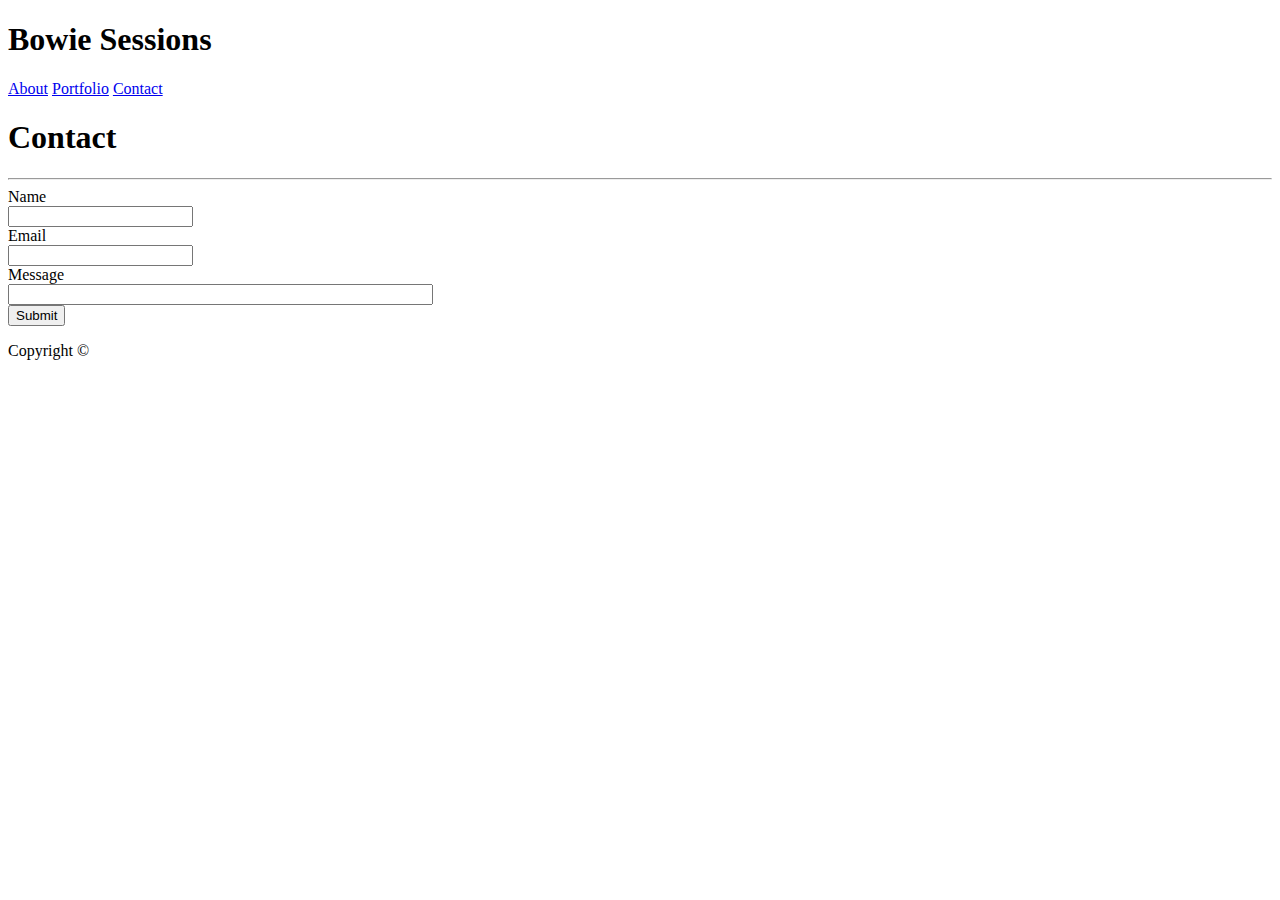
==== contact.html @ af3fc5ef "Basic pages laid out" ====
<!DOCTYPE html>
<html>
<head>
    <meta charset="utf-8" />
    <meta http-equiv="X-UA-Compatible" content="IE=edge">
    <title>Bowie Sessions' Portfolio</title>
    <meta name="viewport" content="width=device-width, initial-scale=1">
    <link rel="stylesheet" type="text/css" media="screen" href="assets/css/style.css" />
</head>
<body>
    <header>
        <h1 class="greenbox">
            Bowie Sessions
        </h1>
        <nav>
            <a href="index.html">About</a>
            <a href="portfolio.html">Portfolio</a>
            <a href="contact.html">Contact</a>
        </nav>
    </header>
    <section>
        <h1>
            Contact
        </h1>
        <hr>
        <form action="mailto:someone@example.com" method="post" enctype="text/plain">
         Name<br>
         <input type="text" name="name"><br>
         Email<br>
         <input type="text" name="mail"><br>
         Message<br>
         <input type="text" name="comment" size="50"><br>
         <input type="submit" value="Submit">
         </form>

    </section>
    <footer>
            <p>
                Copyright ©
            </p>
        </footer>
</body>
</html>
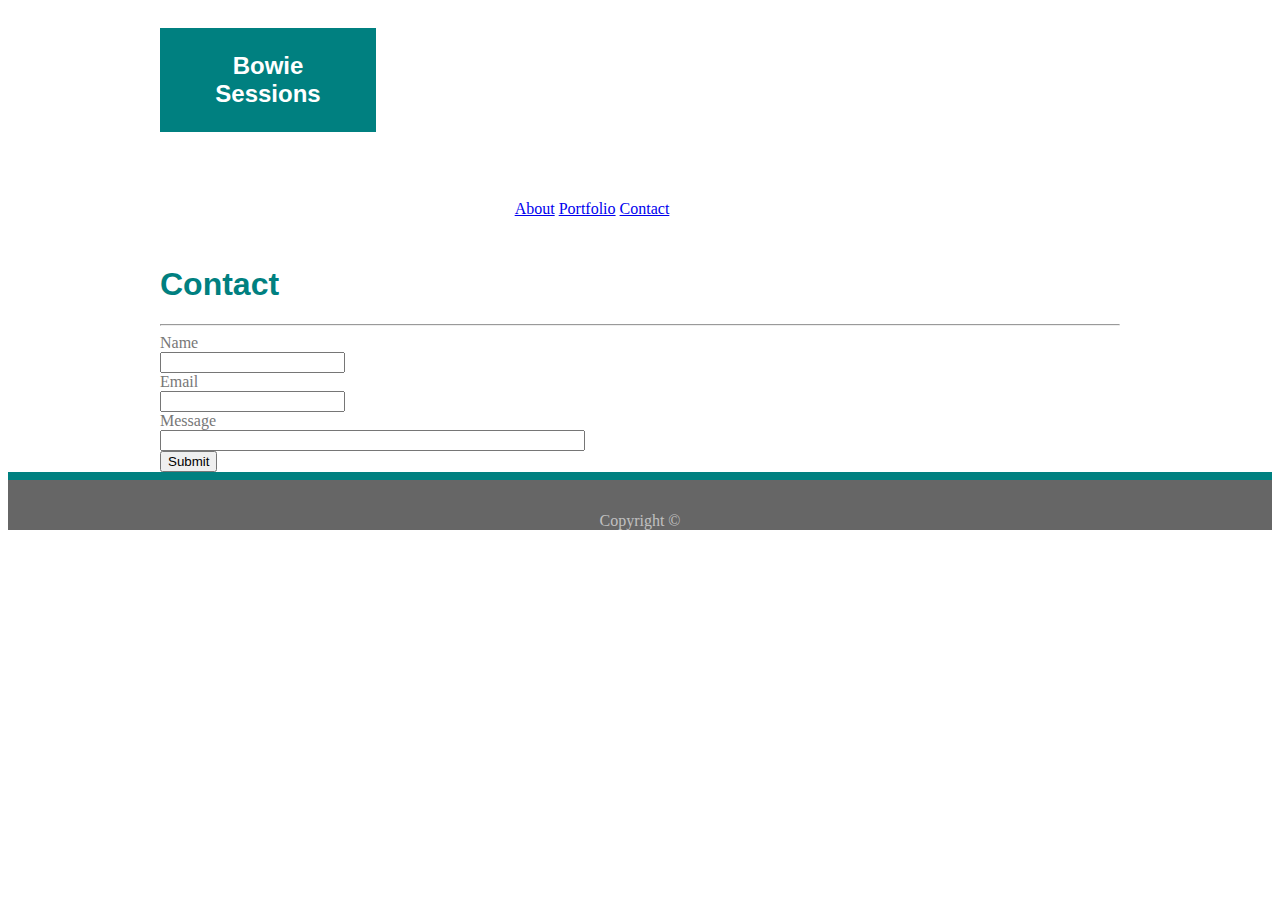
==== commit e477fb60: "Initial CSS attempts" ====
--- a/contact.html
+++ b/contact.html
@@ -8,17 +8,18 @@
     <link rel="stylesheet" type="text/css" media="screen" href="assets/css/style.css" />
 </head>
 <body>
+    <section>
     <header>
-        <h1 class="greenbox">
+        <h2 class="greenbox">
             Bowie Sessions
-        </h1>
+        </h2>
         <nav>
             <a href="index.html">About</a>
             <a href="portfolio.html">Portfolio</a>
             <a href="contact.html">Contact</a>
         </nav>
     </header>
-    <section>
+    <main>
         <h1>
             Contact
         </h1>
@@ -33,11 +34,12 @@
          <input type="submit" value="Submit">
          </form>
 
+        </main>
     </section>
-    <footer>
-            <p>
-                Copyright ©
-            </p>
-        </footer>
-</body>
-</html>+        <footer>
+                <p>
+                    Copyright ©
+                </p>
+            </footer>
+    </body>
+    </html>--- a/assets/css/style.css
+++ b/assets/css/style.css
@@ -0,0 +1,60 @@
+body {
+    color: #777;
+    font-family: Georgia, Times, 'Times New Roman', serif;
+    background-image: url(assets/images/circuit.png);
+}
+
+section {
+    width: 960px;
+    margin-left: auto;
+    margin-right: auto;
+}
+h1, h2, h3, h4, h5 {
+    font-family: Arial, Helvetica neue, Helvetica, sans-serif;
+    color: teal;
+}
+.greenbox {
+    float: left;
+    text-align: center;
+    display: block;
+    width: 7em;
+    padding: 1em;
+    background-color: teal;
+    color: #fff;
+}
+
+header {
+    background-color: #ffffff;
+    border-color: #cccccc;
+}
+
+nav {
+    float: right;
+    text-align: center;
+    padding: 3em;
+    width: 960px;
+}
+
+main {
+    clear: both;
+    background-color: #fff;
+    border-color: #ddd;
+    width: 960px;
+}
+
+.portfolio {
+    float: left;
+    width: 33.33%;
+    padding: 10px;
+  }
+
+  footer {
+    background-color: #666;
+    text-align: center;
+    color: silver;
+    padding-top: 1em;
+    border-top: 0.5em;
+    border-top-style: solid;
+    border-color: teal;
+    clear: both;
+}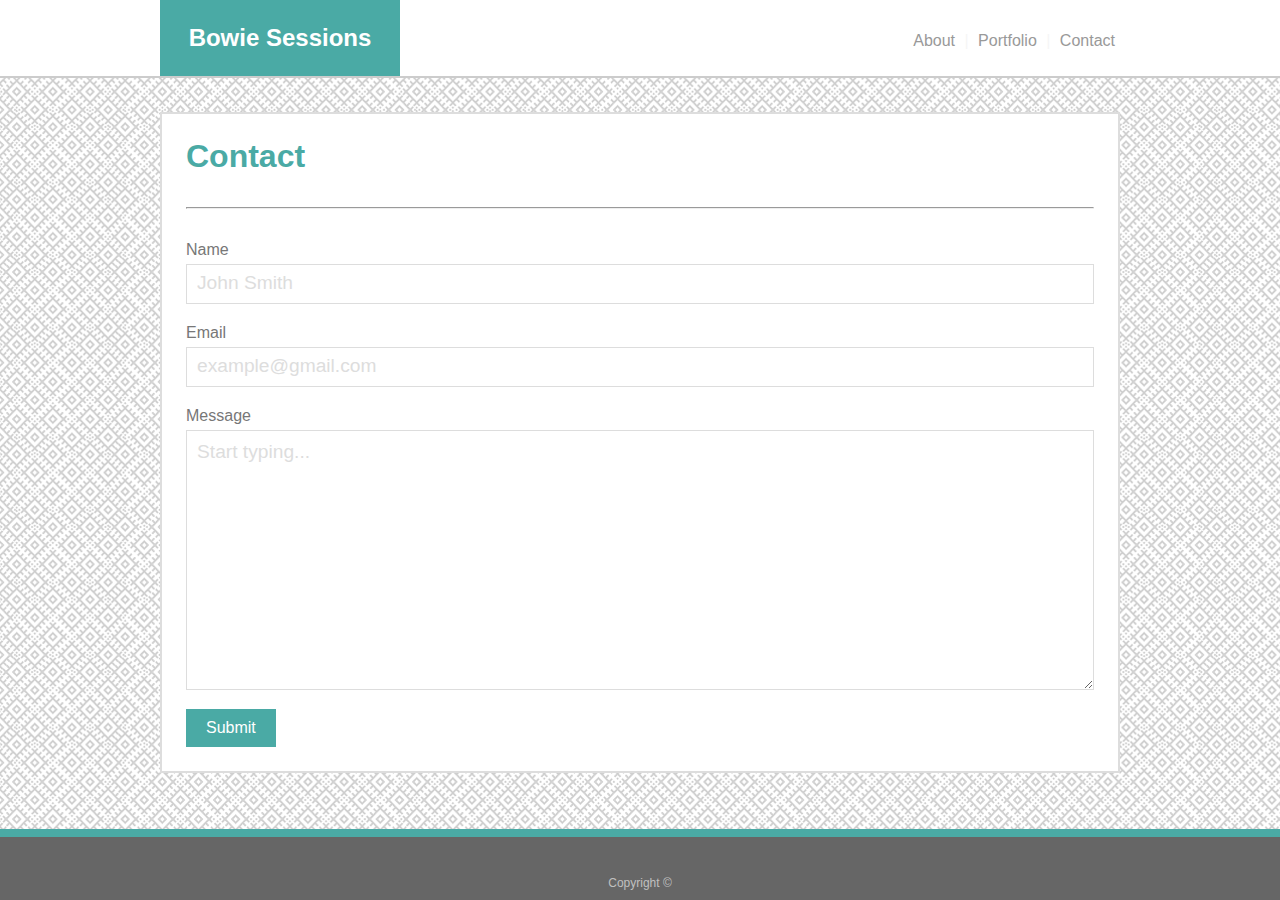
==== commit 487cee1a: "Finished homework" ====
--- a/contact.html
+++ b/contact.html
@@ -1,45 +1,51 @@
 <!DOCTYPE html>
 <html>
-<head>
+  <head>
     <meta charset="utf-8" />
-    <meta http-equiv="X-UA-Compatible" content="IE=edge">
+    <meta http-equiv="X-UA-Compatible" content="IE=edge" />
     <title>Bowie Sessions' Portfolio</title>
-    <meta name="viewport" content="width=device-width, initial-scale=1">
-    <link rel="stylesheet" type="text/css" media="screen" href="assets/css/style.css" />
-</head>
-<body>
-    <section>
+    <meta name="viewport" content="width=device-width, initial-scale=1" />
+    <link
+      rel="stylesheet"
+      type="text/css"
+      media="screen"
+      href="assets/css/style.css"
+    />
+  </head>
+  <body>
     <header>
-        <h2 class="greenbox">
-            Bowie Sessions
-        </h2>
+      <div class="content">
+        <h2 class="greenbox">Bowie Sessions</h2>
         <nav>
-            <a href="index.html">About</a>
-            <a href="portfolio.html">Portfolio</a>
-            <a href="contact.html">Contact</a>
+          <a href="index.html">About</a> |
+          <a href="portfolio.html">Portfolio</a> |
+          <a href="contact.html">Contact</a>
         </nav>
+      </div>
+      <div class="clearfix"></div>
     </header>
-    <main>
-        <h1>
-            Contact
-        </h1>
-        <hr>
-        <form action="mailto:someone@example.com" method="post" enctype="text/plain">
-         Name<br>
-         <input type="text" name="name"><br>
-         Email<br>
-         <input type="text" name="mail"><br>
-         Message<br>
-         <input type="text" name="comment" size="50"><br>
-         <input type="submit" value="Submit">
-         </form>
-
-        </main>
+    <section class="content">
+      <main>
+        <h1>Contact</h1>
+        <hr />
+        <form
+          action="mailto:eviltoon@yahoo.com"
+          method="post"
+          enctype="text/plain"
+        >
+          <div>
+            <label for="name">Name</label> <input id="name" type="text" name="name" placeholder="John Smith"/>
+          </div>
+          <div>
+            <label for="email">Email</label><input id="email" type="text" name="mail" placeholder="example@gmail.com"/>
+          </div>
+          <div>
+            <label for="message">Message</label> <textarea id="message" placeholder="Start typing..."></textarea></label>
+          </div>
+          <button class="submit" type="submit">Submit</button>
+        </form>
+      </main>
     </section>
-        <footer>
-                <p>
-                    Copyright ©
-                </p>
-            </footer>
-    </body>
-    </html>+    <footer><p>Copyright &copy;</p></footer>
+  </body>
+</html>
--- a/assets/css/style.css
+++ b/assets/css/style.css
@@ -1,60 +1,189 @@
+html,
 body {
-    color: #777;
-    font-family: Georgia, Times, 'Times New Roman', serif;
-    background-image: url(assets/images/circuit.png);
+  margin: 0;
+  padding: 0;
 }
 
-section {
-    width: 960px;
-    margin-left: auto;
-    margin-right: auto;
+body {
+  color: #777;
+  font-family: Georgia, Times, "Times New Roman", serif;
+  background-image: url(../images/circuit.png);
 }
-h1, h2, h3, h4, h5 {
-    font-family: Arial, Helvetica neue, Helvetica, sans-serif;
-    color: teal;
+
+.clearfix {
+  clear: both;
+}
+
+.content {
+  width: 960px;
+  margin-left: auto;
+  margin-right: auto;
+}
+
+h1,
+h2,
+h3,
+h4,
+h5 {
+  font-family: Arial, "Helvetica neue", Helvetica, sans-serif;
+  color: #4aaaa5;
+  padding: 0;
+  margin: 0;
 }
 .greenbox {
-    float: left;
-    text-align: center;
-    display: block;
-    width: 7em;
-    padding: 1em;
-    background-color: teal;
-    color: #fff;
+  /* position: relative; */
+  float: left;
+  margin: 0;
+  text-align: center;
+  width: 8em;
+  padding: 1em;
+  background-color: #4aaaa5;
+  color: #fff;
+  /* left: 352px; */
 }
 
 header {
-    background-color: #ffffff;
-    border-color: #cccccc;
+  position: fixed;
+  width: 100%;
+  top: 0;
+  background-color: #ffffff;
+  border-bottom: 2px solid #cccccc;
+  z-index: 1;
 }
 
 nav {
-    float: right;
-    text-align: center;
-    padding: 3em;
-    width: 960px;
+  text-align: right;
+  padding-top: 2em;
+  color: #f6f6f6;
+  font-family: Arial, "Helvetica neue", Helvetica, sans-serif;
+}
+
+nav a {
+  text-decoration: none;
+  color: #999;
+  padding: 0 5px;
 }
 
 main {
-    clear: both;
-    background-color: #fff;
-    border-color: #ddd;
-    width: 960px;
+  clear: both;
+  background-color: #fff;
+  margin: 7em 0 7em 0;
+  padding: 1.5em;
+  border: 2px solid #ddd;
 }
 
 .portfolio {
+  float: left;
+  position: relative;
+  width: 33.33%;
+  margin: 0 40px 55px 0;
+}
+
+.portfolio img {
+  width: 100%;
+}
+
+footer {
+  position: fixed;
+  bottom: 0;
+  width: 100%;
+  background-color: #666;
+  text-align: center;
+  color: silver;
+  padding: 1.5em 0 0.4em;
+  border-top: 0.5em;
+  border-top-style: solid;
+  border-color: #4aaaa5;
+  clear: both;
+  margin: 0;
+  z-index: 1;
+}
+
+hr {
+  margin: 2em 0;
+}
+
+.caption {
+  position: absolute;
+  bottom: 10px;
+  right: 0px;
+  background-color: #4aaaa5;
+  color: #fff;
+  width: 100%;
+  text-align: center;
+  padding: 0.7em 0;
+  font-size: 1.4em;
+}
+
+p {
+    line-height: 1.7em;
+    font-size: 1em;
+    font-family: Arial, "Helvetica neue", Helvetica, sans-serif;
+}
+
+footer p {
+    margin-bottom: 0;
+    font-size: 12px;
+    font-family: Arial, "Helvetica neue", Helvetica, sans-serif;
+}
+
+label {
+    display: block;
+    font-family: Arial, "Helvetica Neue", Helvetica, sans-serif;
+}
+
+.submit {
+    border: none;
+    padding: 10px 20px;
+    background-color: #4aaaa5;
+    color: #fff;
+    margin: 10px 0 0 0;
+    font-size: 1em;
+}
+
+input, textarea {
+    box-sizing: border-box;
+    width: 100%;
+    margin: 5px 0 20px 0;
+    padding: 10px;
+    border: 1px solid #ddd;
+    color: #777;
+    font-size: 1em;
+}
+
+textarea {
+    height: 20em;
+    margin: 5px 0 5px 0;
+}
+
+::placeholder {
+    font-family: Arial, "Helvetica Neue", Helvetica, sans-serif;
+    font-size: 1.2em;
+    color: #ddd;
+}
+
+.about-img {
     float: left;
-    width: 33.33%;
+    margin: 0 30px 30px 0;
+}
+
+a:hover {
+    color: steelblue;
     padding: 10px;
-  }
+}
 
-  footer {
-    background-color: #666;
-    text-align: center;
-    color: silver;
-    padding-top: 1em;
-    border-top: 0.5em;
-    border-top-style: solid;
-    border-color: teal;
-    clear: both;
-}+nav a:hover {
+    color: steelblue;
+    padding: 0 5px;
+}
+
+button:hover {
+    color: #4aaaa5;
+    background-color:#fff;
+    border: 1px solid #777;
+    padding: 9px 19px;
+}
+/* 
+img:hover {
+    filter: none;
+} */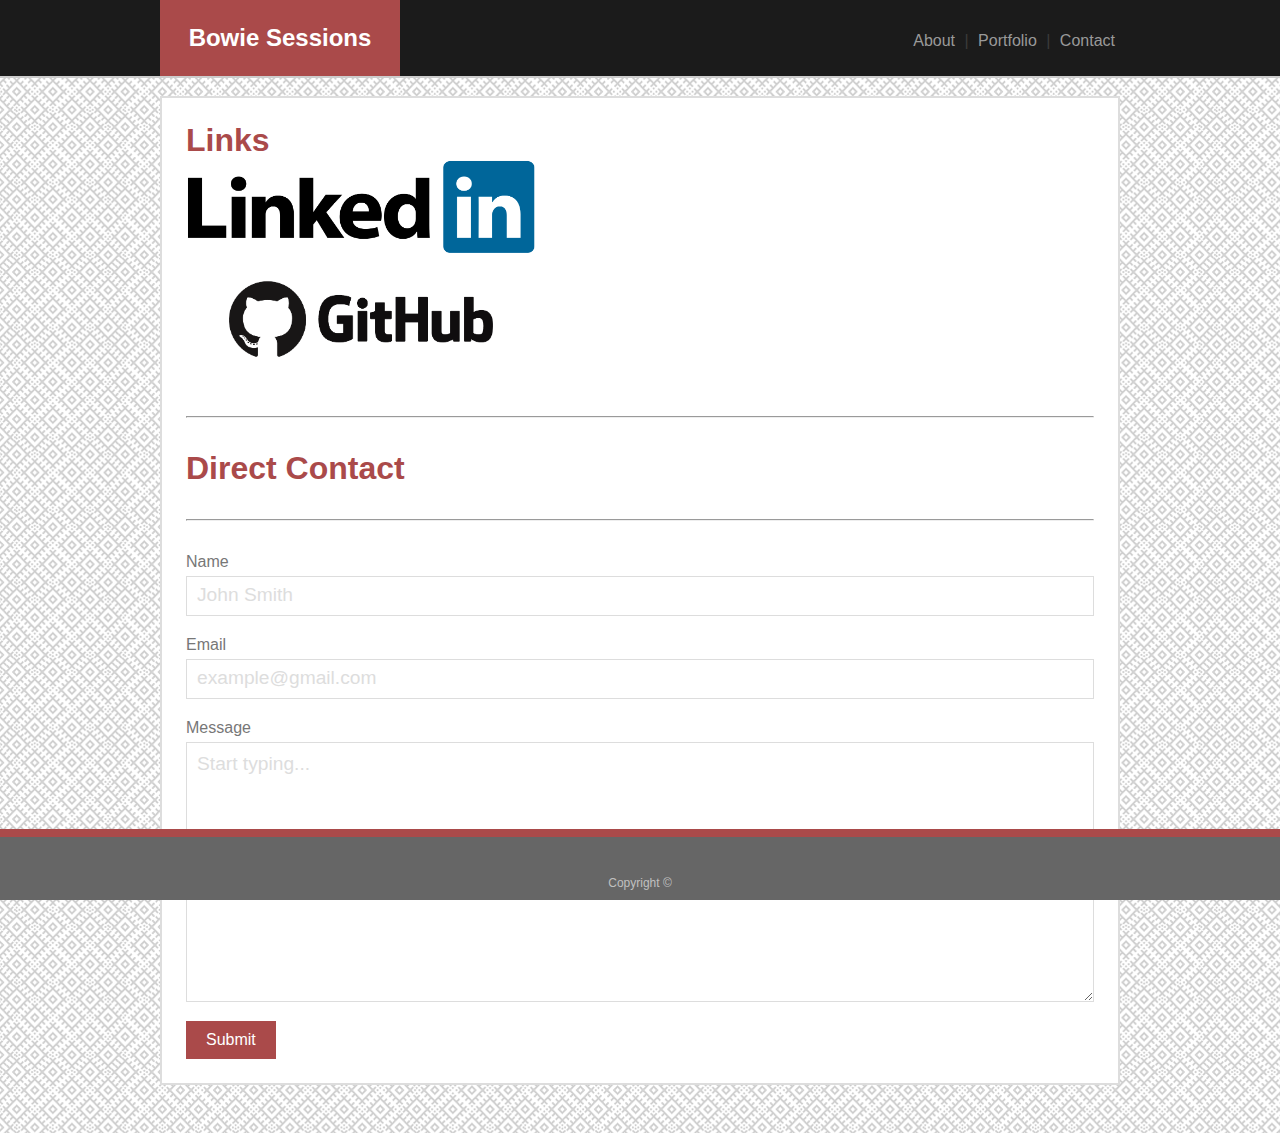
==== commit 4ad3dd2e: "New Portfolio page." ====
--- a/contact.html
+++ b/contact.html
@@ -26,7 +26,11 @@
     </header>
     <section class="content">
       <main>
-        <h1>Contact</h1>
+        <h1>Links</h1>
+        <a href="https://www.linkedin.com/in/bsessio/"><img src="assets/images/linkedin.png" width="350vw" style="display: block"></a>
+        <a href="https://github.com/bsessio/"><img src="assets/images/github.png" width="350vw" style="display: block"></a>
+        <hr />
+        <h1>Direct Contact</h1>
         <hr />
         <form
           action="mailto:eviltoon@yahoo.com"
--- a/assets/css/style.css
+++ b/assets/css/style.css
@@ -12,12 +12,6 @@
 
 .clearfix {
   clear: both;
-}
-
-.content {
-  width: 960px;
-  margin-left: auto;
-  margin-right: auto;
 }
 
 h1,
@@ -26,7 +20,7 @@
 h4,
 h5 {
   font-family: Arial, "Helvetica neue", Helvetica, sans-serif;
-  color: #4aaaa5;
+  color: #aa4a4a;
   padding: 0;
   margin: 0;
 }
@@ -37,7 +31,7 @@
   text-align: center;
   width: 8em;
   padding: 1em;
-  background-color: #4aaaa5;
+  background-color: #aa4a4a;
   color: #fff;
   /* left: 352px; */
 }
@@ -46,7 +40,7 @@
   position: fixed;
   width: 100%;
   top: 0;
-  background-color: #ffffff;
+  background-color: #1b1b1b;
   border-bottom: 2px solid #cccccc;
   z-index: 1;
 }
@@ -54,7 +48,7 @@
 nav {
   text-align: right;
   padding-top: 2em;
-  color: #f6f6f6;
+  color: #3b3b3b;
   font-family: Arial, "Helvetica neue", Helvetica, sans-serif;
 }
 
@@ -73,14 +67,20 @@
 }
 
 .portfolio {
+  display: block;
   float: left;
   position: relative;
-  width: 33.33%;
-  margin: 0 40px 55px 0;
+  width: 31%;
+  margin: 0 20px 20px 0;
+}
+
+.hide {
+  display: none;
 }
 
 .portfolio img {
   width: 100%;
+  border: 1px solid #666;
 }
 
 footer {
@@ -93,7 +93,7 @@
   padding: 1.5em 0 0.4em;
   border-top: 0.5em;
   border-top-style: solid;
-  border-color: #4aaaa5;
+  border-color: #aa4a4a;
   clear: both;
   margin: 0;
   z-index: 1;
@@ -107,7 +107,7 @@
   position: absolute;
   bottom: 10px;
   right: 0px;
-  background-color: #4aaaa5;
+  background-color: #aa4a4a;
   color: #fff;
   width: 100%;
   text-align: center;
@@ -135,7 +135,7 @@
 .submit {
     border: none;
     padding: 10px 20px;
-    background-color: #4aaaa5;
+    background-color: #aa4a4a;
     color: #fff;
     margin: 10px 0 0 0;
     font-size: 1em;
@@ -165,11 +165,13 @@
 .about-img {
     float: left;
     margin: 0 30px 30px 0;
-}
-
-a:hover {
+    max-width: 100%;
+    height: auto;
+}
+
+.portImages:hover {
     color: steelblue;
-    padding: 10px;
+    padding-left: 10px;
 }
 
 nav a:hover {
@@ -178,12 +180,122 @@
 }
 
 button:hover {
-    color: #4aaaa5;
-    background-color:#fff;
+    color: #fff;
+    background-color:#3b3b3b;
     border: 1px solid #777;
     padding: 9px 19px;
 }
-/* 
-img:hover {
-    filter: none;
-} */+
+@media (max-width: 640px) {
+  header, footer {
+    position: relative;
+  }
+
+ 
+  .greenbox {
+    position: relative;
+    float: none;
+    width: auto;
+    padding: 1.5em;
+    margin: 0;
+      }
+      
+  nav {
+    text-align: center;
+    font-size: 1em;
+    padding: 1em;
+  }
+      
+  header {
+    width: 100%;
+    padding-left: 0;
+    padding-right: 0;
+  }
+
+  .content {
+    max-width: 100%;
+    }
+  
+  main {
+    margin-top: 5%;
+    margin-bottom: 5%;
+    max-width: 90%;
+    margin-right: auto;
+    margin-left: auto;
+  }
+
+  .about-img {
+    display: block;
+    margin-left: auto;
+    margin-right: auto;
+    min-width: 100%;
+  }
+
+.portfolio {
+  position: relative;
+  width: 80%;
+  margin: 0 5% 5% 5%;
+}
+
+}
+
+@media (min-width: 641px) and (max-width: 959px) {
+
+  header {
+    width: 100%;
+  }
+
+.content {
+  max-width: 90%;
+  margin-left: 5%;
+  margin-right: 5%;
+}
+
+main {
+  margin-top: 15%;
+  margin-bottom: 15%;
+  max-width: 100%;
+}
+
+.portfolio {
+  position: relative;
+  width: 40%;
+  margin: 0 5% 5% 5%;
+}
+
+}
+
+@media (min-width: 959px) and (max-width: 990px) {
+
+  .content {
+    max-width: 80%;
+    margin-left: 10%;
+    margin-right: 10%;
+  }
+  
+  main {
+    margin-top: 15%;
+    margin-bottom: 15%;
+    max-width: 100%;
+  
+  }
+  
+  }
+
+  @media (min-width: 990px) {
+
+    .content {
+        max-width: 960px;
+        margin-left: auto;
+        margin-right: auto;
+    }
+    
+    main {
+      margin-top: 10%;
+      margin-bottom: 5%;
+      max-width: 100%;
+    
+    }
+    
+    
+    }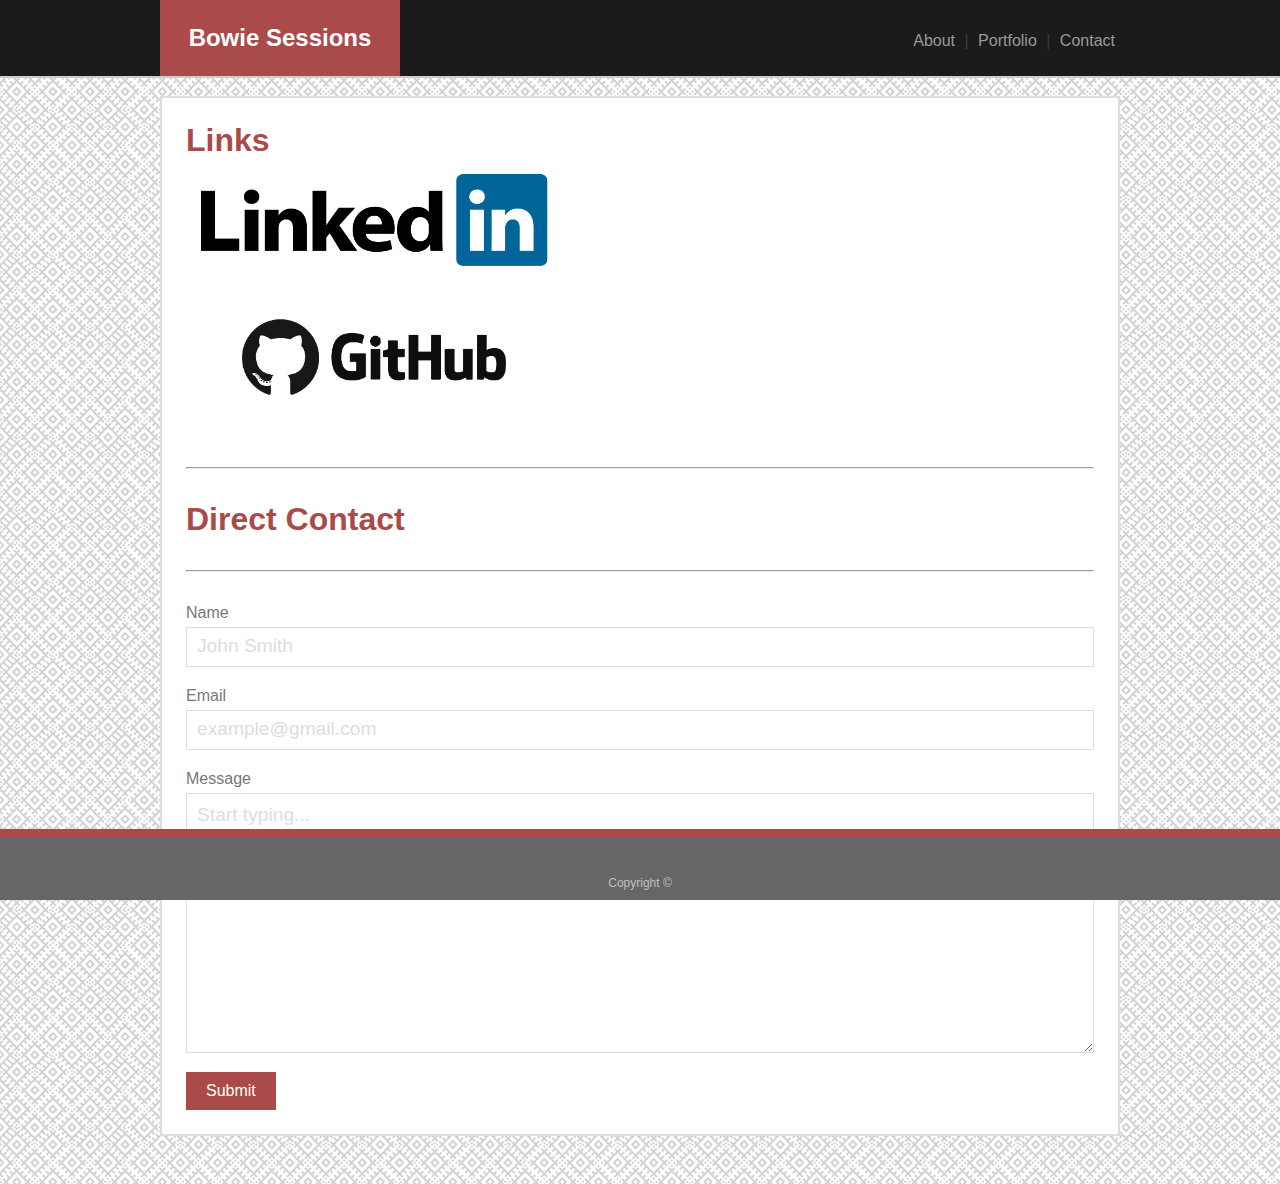
==== commit 61670998: "Link styling" ====
--- a/contact.html
+++ b/contact.html
@@ -27,8 +27,8 @@
     <section class="content">
       <main>
         <h1>Links</h1>
-        <a href="https://www.linkedin.com/in/bsessio/"><img src="assets/images/linkedin.png" width="350vw" style="display: block"></a>
-        <a href="https://github.com/bsessio/"><img src="assets/images/github.png" width="350vw" style="display: block"></a>
+        <a href="https://www.linkedin.com/in/bsessio/"><img class="contactLink" src="assets/images/linkedin.png" width="350vw" style="display: block"></a>
+        <a href="https://github.com/bsessio/"><img class="contactLink" src="assets/images/github.png" width="350vw" style="display: block"></a>
         <hr />
         <h1>Direct Contact</h1>
         <hr />
--- a/assets/css/style.css
+++ b/assets/css/style.css
@@ -184,6 +184,13 @@
     background-color:#3b3b3b;
     border: 1px solid #777;
     padding: 9px 19px;
+}
+
+.contactLink {
+  padding: 1vw;
+}
+.contactLink:hover {
+  background-color:rgb(175, 175, 175);
 }
 
 @media (max-width: 640px) {
